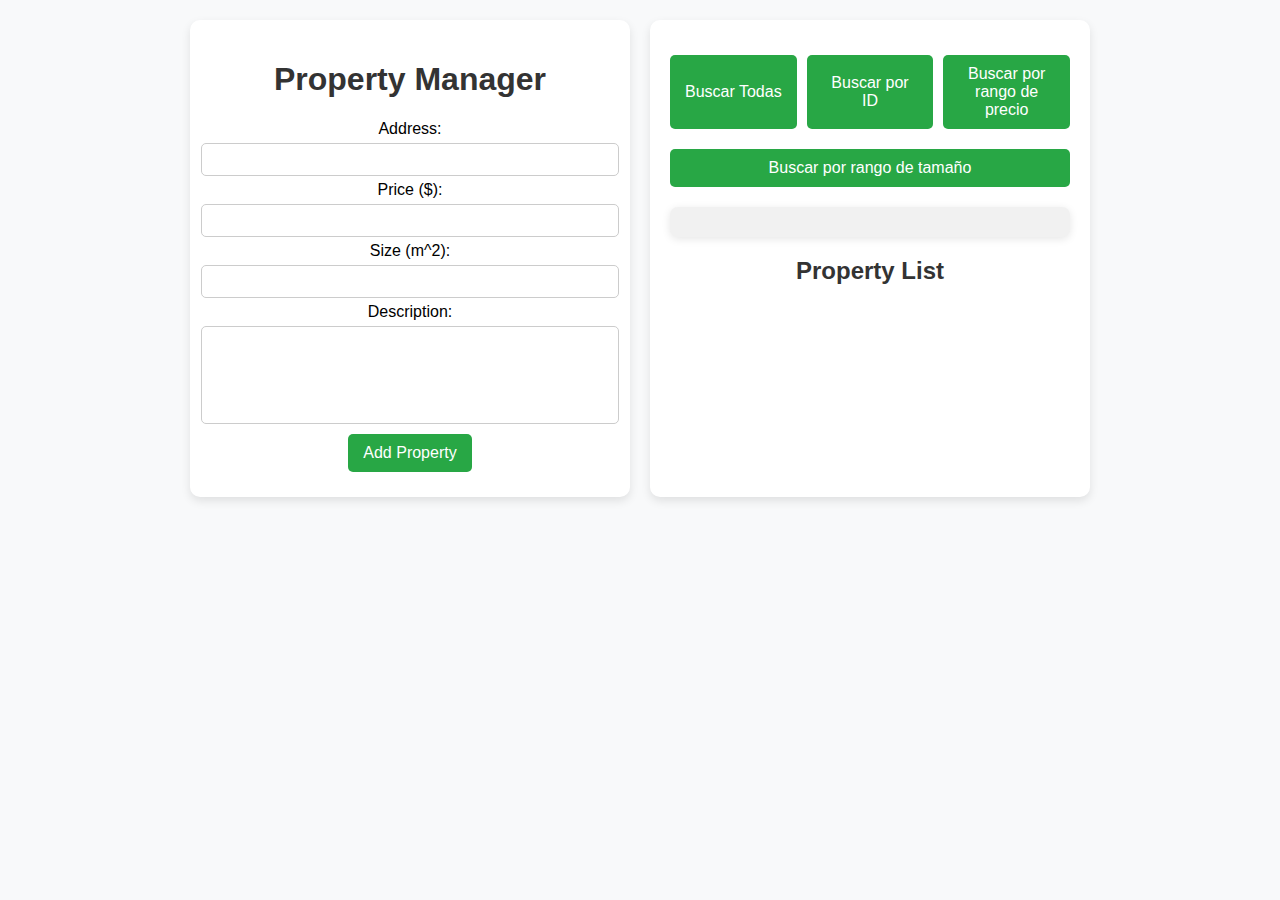
==== src/main/resources/static/index.html @ d621ec37 "feature: User feature added + FrontEnd files TODO: Later remove the static files in production" ====
<!DOCTYPE html>
<html lang="en">

<head>
    <meta charset="UTF-8">
    <meta name="viewport" content="width=device-width, initial-scale=1.0">
    <title>Property Manager</title>
    <link rel="stylesheet" href="propertyStyles.css">
    <script src="https://cdnjs.cloudflare.com/ajax/libs/jquery/3.1.0/jquery.min.js"></script>
    <script src="apiclient.js"></script>
    <script src="property.js"></script>
    <script src="propertyFiltering.js"></script>
</head>

<body>
    <div class="main-container">
        <div class="container">
            <h1>Property Manager</h1>

            <form id="propertyForm">
                <label for="address">Address:</label>
                <input type="text" id="address" name="address" required>

                <label for="price">Price ($):</label>
                <input type="number" id="price" name="price" required min="0" step="any">

                <label for="size">Size (m^2):</label>
                <input type="number" id="size" name="size" required min="0" step="any">

                <label for="description">Description:</label>
                <textarea id="description" name="description" required></textarea>

                <button type="button" onclick="property.createProperty()">Add Property</button>
            </form>
        </div>

        <div class="container">
            <div id="searchOptions">
                <button type="button" onclick="propertyFiltering.buttonFilterAll()">Buscar Todas</button>
                <button type="button" onclick="propertyFiltering.buttonFilterById()">Buscar por ID</button>
                <button type="button" onclick="propertyFiltering.buttonFilterByPriceRange()">Buscar por rango de
                    precio</button>
                <button type="button" onclick="propertyFiltering.buttonFilterBySizeRange()">Buscar por rango de
                    tamaño</button>
            </div>

            <div id="searchFormContainer">
                <form id="searchForm">
                    <!-- Se cargará el formulario correspondiente según la opción -->
                </form>
            </div>

            <h2>Property List</h2>
            <div id="propertyList"></div>
        </div>

        <div id="updateFormContainer" class="modal" style="display: none;"></div>
    </div>
</body>

</html>
---- src/main/resources/static/propertyStyles.css ----
body {
    font-family: Arial, sans-serif;
    background-color: #f8f9fa;
    margin: 0;
    padding: 20px;
    display: flex;
    justify-content: center;
}

.modal {
    position: fixed;
    top: 0;
    left: 0;
    width: 100%;
    height: 100%;
    background: rgba(0, 0, 0, 0.5);
    display: flex;
    justify-content: center;
    align-items: center;
}

.update-form {
    background: white;
    padding: 20px;
    border-radius: 10px;
    box-shadow: 0px 4px 10px rgba(0, 0, 0, 0.2);
    width: 300px;
    text-align: center;
}

.update-form input, .update-form textarea {
    width: 100%;
    margin: 5px 0;
    padding: 8px;
    border: 1px solid #ccc;
    border-radius: 5px;
}

.update-form button {
    margin-top: 10px;
    padding: 10px;
    width: 100%;
    border: none;
    background-color: #28a745;
    color: white;
    border-radius: 5px;
    cursor: pointer;
}

.update-form button:hover {
    background-color: #218838;
}


/* Contenedor principal */
.main-container {
    display: flex;
    gap: 20px; /* Espaciado entre los dos bloques */
    justify-content: center;
    flex-wrap: wrap; /* Para que sea responsive */
}

/* Estilo para cada caja */
.container {
    background-color: white;
    padding: 20px;
    border-radius: 10px;
    box-shadow: 0px 4px 10px rgba(0, 0, 0, 0.1);
    width: 400px;
    text-align: center;
}

/* Títulos */
h1, h2 {
    color: #333;
}

/* Formulario */
form {
    display: flex;
    flex-direction: column;
    align-items: center;
}

input, textarea {
    width: 100%;
    padding: 8px;
    margin: 5px 0;
    border: 1px solid #ccc;
    border-radius: 5px;
}

textarea {
    resize: none;
    height: 80px;
}

/* Estilo de los botones */
button {
    background-color: #28a745; /* Verde */
    color: white;
    border: none;
    padding: 10px 15px;
    font-size: 16px;
    border-radius: 5px;
    cursor: pointer;
    margin: 5px 0;
    transition: background 0.3s;
}

button:hover {
    background-color: #218838; /* Verde más oscuro */
}

/* Contenedor de búsqueda */
#searchOptions {
    display: flex;
    flex-wrap: wrap;
    justify-content: center;
    gap: 10px;
    margin-top: 10px;
}

#searchOptions button {
    flex: 1;
    min-width: 120px;
}

/* Campos de búsqueda */
#searchFormContainer {
    margin-top: 15px;
    padding: 15px;
    background-color: #f1f1f1;
    border-radius: 8px;
    box-shadow: 0px 2px 8px rgba(0, 0, 0, 0.1);
}

/* Botón de búsqueda */
.search-button {
    width: 100%;
    margin-top: 10px;
}
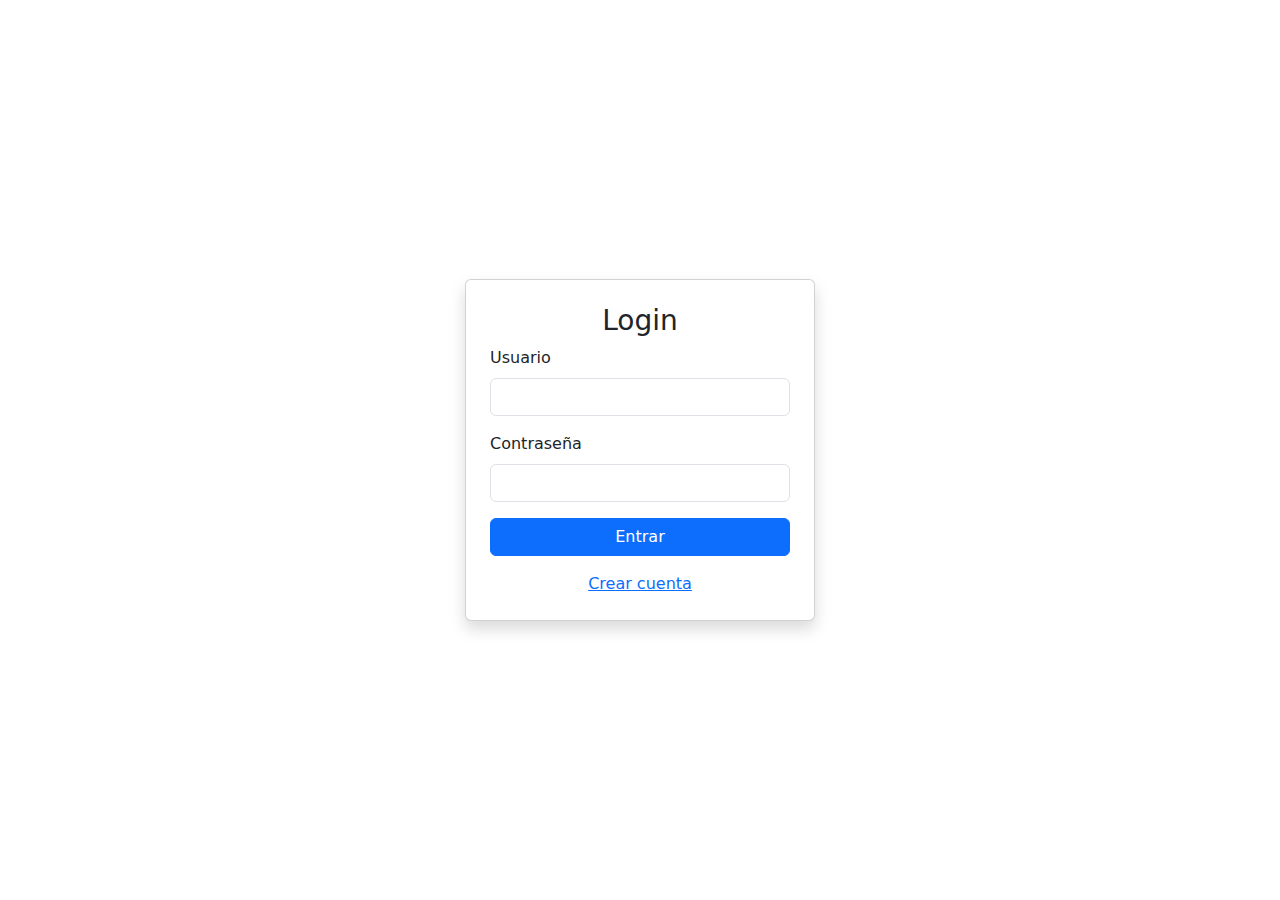
==== commit 337e54d4: "UserController Tests" ====
--- a/src/main/resources/static/index.html
+++ b/src/main/resources/static/index.html
@@ -1,61 +1,31 @@
 <!DOCTYPE html>
-<html lang="en">
-
+<html lang="es">
 <head>
     <meta charset="UTF-8">
     <meta name="viewport" content="width=device-width, initial-scale=1.0">
-    <title>Property Manager</title>
-    <link rel="stylesheet" href="propertyStyles.css">
+    <title>Login</title>
+    <link href="https://cdn.jsdelivr.net/npm/bootstrap@5.3.2/dist/css/bootstrap.min.css" rel="stylesheet">
     <script src="https://cdnjs.cloudflare.com/ajax/libs/jquery/3.1.0/jquery.min.js"></script>
     <script src="apiclient.js"></script>
-    <script src="property.js"></script>
-    <script src="propertyFiltering.js"></script>
+    <script src="login.js"></script>
 </head>
-
-<body>
-    <div class="main-container">
-        <div class="container">
-            <h1>Property Manager</h1>
-
-            <form id="propertyForm">
-                <label for="address">Address:</label>
-                <input type="text" id="address" name="address" required>
-
-                <label for="price">Price ($):</label>
-                <input type="number" id="price" name="price" required min="0" step="any">
-
-                <label for="size">Size (m^2):</label>
-                <input type="number" id="size" name="size" required min="0" step="any">
-
-                <label for="description">Description:</label>
-                <textarea id="description" name="description" required></textarea>
-
-                <button type="button" onclick="property.createProperty()">Add Property</button>
-            </form>
+<body class="d-flex align-items-center justify-content-center vh-100">
+    <div class="card p-4 shadow" style="width: 350px;">
+        <h3 class="text-center">Login</h3>
+        <form id="loginForm">
+            <div class="mb-3">
+                <label for="username" class="form-label">Usuario</label>
+                <input type="text" class="form-control" id="username" required>
+            </div>
+            <div class="mb-3">
+                <label for="password" class="form-label">Contraseña</label>
+                <input type="password" class="form-control" id="password" required>
+            </div>
+            <button type="button" class="btn btn-primary w-100" onclick="login.login()">Entrar</button>
+        </form>
+        <div class="text-center mt-3">
+            <a href="register.html">Crear cuenta</a>
         </div>
-
-        <div class="container">
-            <div id="searchOptions">
-                <button type="button" onclick="propertyFiltering.buttonFilterAll()">Buscar Todas</button>
-                <button type="button" onclick="propertyFiltering.buttonFilterById()">Buscar por ID</button>
-                <button type="button" onclick="propertyFiltering.buttonFilterByPriceRange()">Buscar por rango de
-                    precio</button>
-                <button type="button" onclick="propertyFiltering.buttonFilterBySizeRange()">Buscar por rango de
-                    tamaño</button>
-            </div>
-
-            <div id="searchFormContainer">
-                <form id="searchForm">
-                    <!-- Se cargará el formulario correspondiente según la opción -->
-                </form>
-            </div>
-
-            <h2>Property List</h2>
-            <div id="propertyList"></div>
-        </div>
-
-        <div id="updateFormContainer" class="modal" style="display: none;"></div>
     </div>
 </body>
-
 </html>